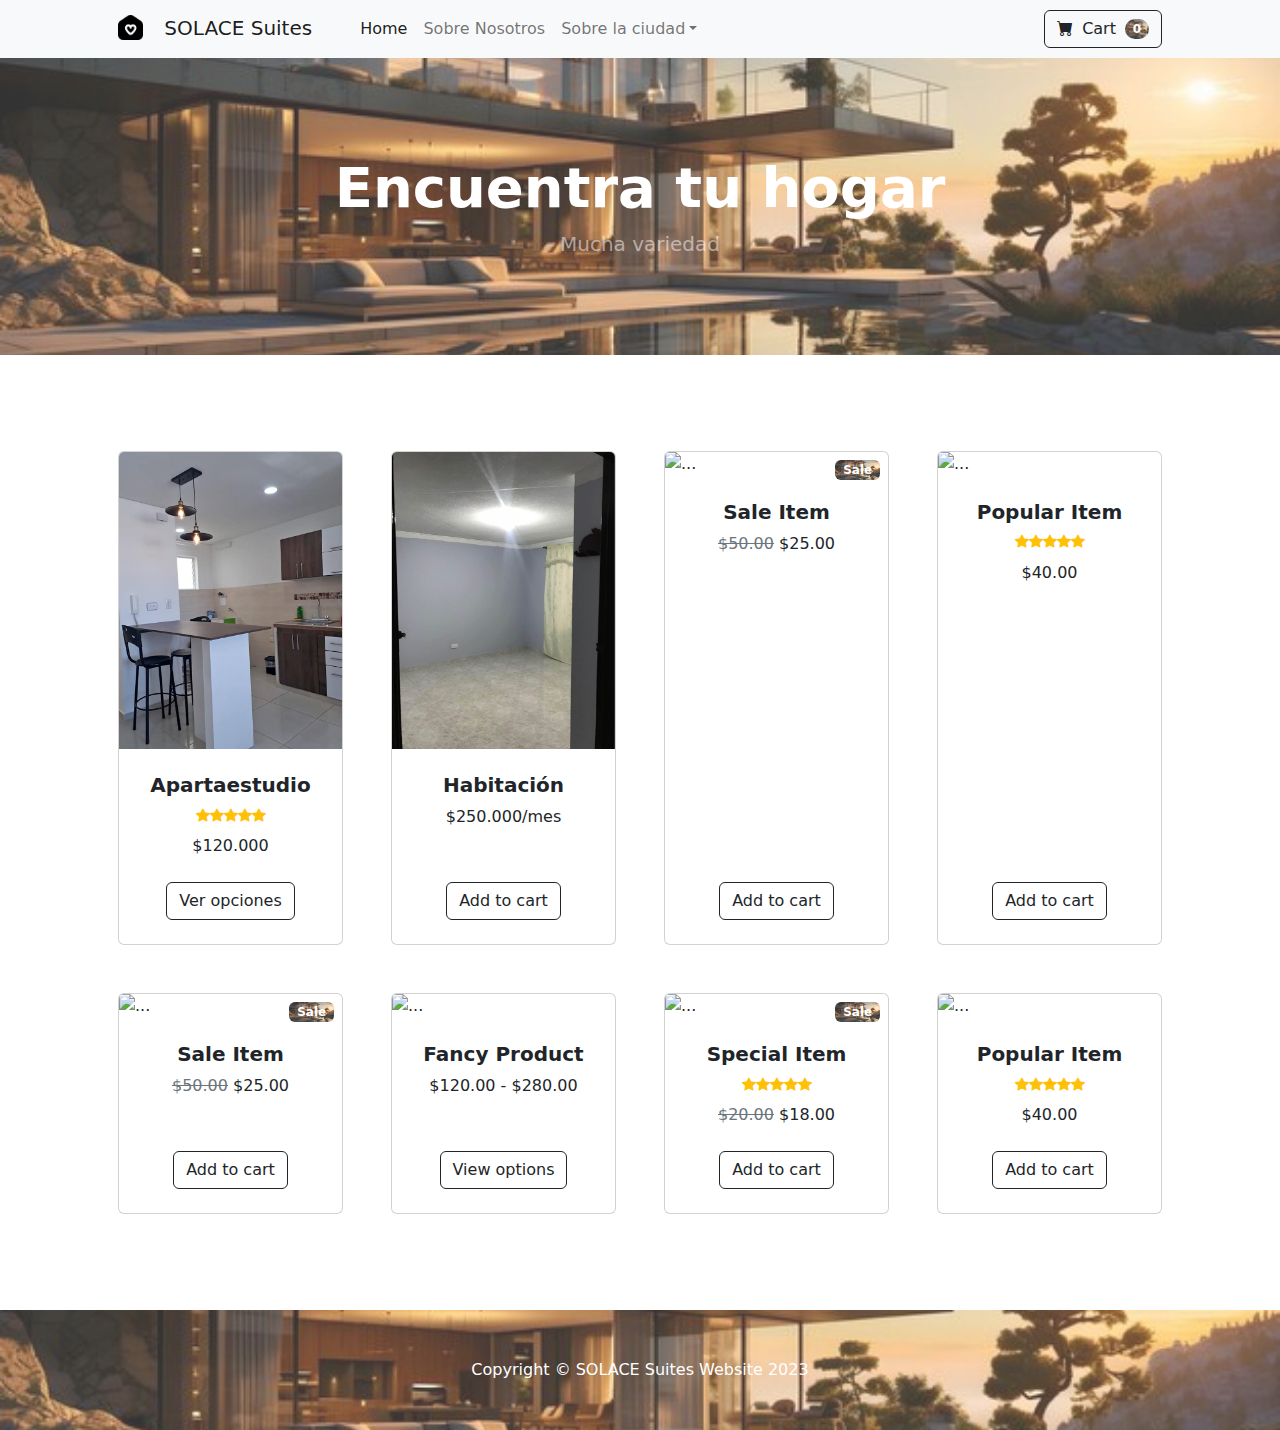
==== pages/shop.html @ 61cb7978 "Se agrega la parte principal del proyecto" ====
<!DOCTYPE html>
<html lang="en">
    <head>
        <meta charset="utf-8" />
        <meta name="viewport" content="width=device-width, initial-scale=1, shrink-to-fit=no" />
        <title>SOLACE-Suites</title>
        <!-- Favicon-->
        <link rel="icon" type="image/x-icon" href="../assets/corazon-casero.png" />
        <!-- Bootstrap icons-->
        <link href="https://cdn.jsdelivr.net/npm/bootstrap-icons@1.5.0/font/bootstrap-icons.css" rel="stylesheet" />
        <!-- Core theme CSS (includes Bootstrap)-->
        <link href="../css/styles-shop.css" rel="stylesheet" />
    </head>
    <body>
        <!-- Navigation-->
        <nav class="navbar navbar-expand-lg navbar-light bg-light">
            <div class="container px-4 px-lg-5">
                <a class="navbar-brand" href="../index.html">
                    <img src="../assets/corazon-casero.png" alt="logo" style="width: 25px; height: 25px; margin-right: 15px; margin-bottom: 5px;">
                    SOLACE Suites</a>
                <button class="navbar-toggler" type="button" data-bs-toggle="collapse" data-bs-target="#navbarSupportedContent" aria-controls="navbarSupportedContent" aria-expanded="false" aria-label="Toggle navigation"><span class="navbar-toggler-icon"></span></button>
                <div class="collapse navbar-collapse" id="navbarSupportedContent">
                    <ul class="navbar-nav me-auto mb-2 mb-lg-0 ms-lg-4">
                        <li class="nav-item"><a class="nav-link active" aria-current="page" href="../index.html">Home</a></li>
                        <li class="nav-item"><a class="nav-link" href="about.html">Sobre Nosotros</a></li>
                        <li class="nav-item dropdown">
                            <a class="nav-link dropdown-toggle" id="navbarDropdown" href="#" role="button" data-bs-toggle="dropdown" aria-expanded="false">Sobre la ciudad</a>
                            <ul class="dropdown-menu" aria-labelledby="navbarDropdown">
                                <li><a class="dropdown-item" href="city-sites.html">Sobre la ciudad</a></li>
                                <li><hr class="dropdown-divider" /></li>
                                <li><a class="dropdown-item" href="#!">Popular Items</a></li>
                                <li><a class="dropdown-item" href="#!">New Arrivals</a></li>
                            </ul>
                        </li>
                    </ul>
                    <form class="d-flex">
                        <button class="btn btn-outline-dark" type="submit">
                            <i class="bi-cart-fill me-1"></i>
                            Cart
                            <span class="badge bg-dark text-white ms-1 rounded-pill">0</span>
                        </button>
                    </form>
                </div>
            </div>
        </nav>
        <!-- Header-->
        <header class="bg-dark py-5">
            <div class="container px-4 px-lg-5 my-5">
                <div class="text-center text-white">
                    <h1 class="display-4 fw-bolder">Encuentra tu hogar</h1>
                    <p class="lead fw-normal text-white-50 mb-0">Mucha variedad</p>
                </div>
            </div>
        </header>
        <!-- Section-->
        <section class="py-5">
            <div class="container px-4 px-lg-5 mt-5">
                <div class="row gx-4 gx-lg-5 row-cols-2 row-cols-md-3 row-cols-xl-4 justify-content-center">
                    <div class="col mb-5">
                        <div class="card h-100">
                            <!-- Product image-->
                            <img class="card-img-top" src="../assets/01/main.jpg" alt="foto principal de apartaestudio" />
                            <!-- Product details-->
                            <div class="card-body p-4">
                                <div class="text-center">
                                    <!-- Product name-->
                                    <h5 class="fw-bolder">Apartaestudio</h5>
                                    <div class="d-flex justify-content-center small text-warning mb-2">
                                        <div class="bi-star-fill"></div>
                                        <div class="bi-star-fill"></div>
                                        <div class="bi-star-fill"></div>
                                        <div class="bi-star-fill"></div>
                                        <div class="bi-star-fill"></div>
                                    </div>
                                    <!-- Product price-->
                                    $120.000
                                </div>
                            </div>
                            <!-- Product actions-->
                            <div class="card-footer p-4 pt-0 border-top-0 bg-transparent">
                                <div class="text-center"><a class="btn btn-outline-dark mt-auto" href="#">Ver opciones</a></div>
                            </div>
                        </div>
                    </div>
                    <div class="col mb-5">
                        <div class="card h-100">
                            <!-- ticket for a Sale product-->
                            <!--div class="badge bg-dark text-white position-absolute" style="top: 0.5rem; right: 0.5rem">Sale</div-->
                            <!-- Product image-->
                            <img class="card-img-top" src="../assets/02/main.jpg" alt="foto principal" />
                            <!-- Product details-->
                            <div class="card-body p-4">
                                <div class="text-center">
                                    <!-- Product name-->
                                    <h5 class="fw-bolder">Habitación</h5>
                                    <!-- Product price>
                                    <span class="text-muted text-decoration-line-through">$250.000/mes</span-->
                                    $250.000/mes
                                </div>
                            </div>
                            <!-- Product actions-->
                            <div class="card-footer p-4 pt-0 border-top-0 bg-transparent">
                                <div class="text-center"><a class="btn btn-outline-dark mt-auto" href="#">Add to cart</a></div>
                            </div>
                        </div>
                    </div>
                    <div class="col mb-5">
                        <div class="card h-100">
                            <!-- Sale badge-->
                            <div class="badge bg-dark text-white position-absolute" style="top: 0.5rem; right: 0.5rem">Sale</div>
                            <!-- Product image-->
                            <img class="card-img-top" src="https://dummyimage.com/450x300/dee2e6/6c757d.jpg" alt="..." />
                            <!-- Product details-->
                            <div class="card-body p-4">
                                <div class="text-center">
                                    <!-- Product name-->
                                    <h5 class="fw-bolder">Sale Item</h5>
                                    <!-- Product price-->
                                    <span class="text-muted text-decoration-line-through">$50.00</span>
                                    $25.00
                                </div>
                            </div>
                            <!-- Product actions-->
                            <div class="card-footer p-4 pt-0 border-top-0 bg-transparent">
                                <div class="text-center"><a class="btn btn-outline-dark mt-auto" href="#">Add to cart</a></div>
                            </div>
                        </div>
                    </div>
                    <div class="col mb-5">
                        <div class="card h-100">
                            <!-- Product image-->
                            <img class="card-img-top" src="https://dummyimage.com/450x300/dee2e6/6c757d.jpg" alt="..." />
                            <!-- Product details-->
                            <div class="card-body p-4">
                                <div class="text-center">
                                    <!-- Product name-->
                                    <h5 class="fw-bolder">Popular Item</h5>
                                    <!-- Product reviews-->
                                    <div class="d-flex justify-content-center small text-warning mb-2">
                                        <div class="bi-star-fill"></div>
                                        <div class="bi-star-fill"></div>
                                        <div class="bi-star-fill"></div>
                                        <div class="bi-star-fill"></div>
                                        <div class="bi-star-fill"></div>
                                    </div>
                                    <!-- Product price-->
                                    $40.00
                                </div>
                            </div>
                            <!-- Product actions-->
                            <div class="card-footer p-4 pt-0 border-top-0 bg-transparent">
                                <div class="text-center"><a class="btn btn-outline-dark mt-auto" href="#">Add to cart</a></div>
                            </div>
                        </div>
                    </div>
                    <div class="col mb-5">
                        <div class="card h-100">
                            <!-- Sale badge-->
                            <div class="badge bg-dark text-white position-absolute" style="top: 0.5rem; right: 0.5rem">Sale</div>
                            <!-- Product image-->
                            <img class="card-img-top" src="https://dummyimage.com/450x300/dee2e6/6c757d.jpg" alt="..." />
                            <!-- Product details-->
                            <div class="card-body p-4">
                                <div class="text-center">
                                    <!-- Product name-->
                                    <h5 class="fw-bolder">Sale Item</h5>
                                    <!-- Product price-->
                                    <span class="text-muted text-decoration-line-through">$50.00</span>
                                    $25.00
                                </div>
                            </div>
                            <!-- Product actions-->
                            <div class="card-footer p-4 pt-0 border-top-0 bg-transparent">
                                <div class="text-center"><a class="btn btn-outline-dark mt-auto" href="#">Add to cart</a></div>
                            </div>
                        </div>
                    </div>
                    <div class="col mb-5">
                        <div class="card h-100">
                            <!-- Product image-->
                            <img class="card-img-top" src="https://dummyimage.com/450x300/dee2e6/6c757d.jpg" alt="..." />
                            <!-- Product details-->
                            <div class="card-body p-4">
                                <div class="text-center">
                                    <!-- Product name-->
                                    <h5 class="fw-bolder">Fancy Product</h5>
                                    <!-- Product price-->
                                    $120.00 - $280.00
                                </div>
                            </div>
                            <!-- Product actions-->
                            <div class="card-footer p-4 pt-0 border-top-0 bg-transparent">
                                <div class="text-center"><a class="btn btn-outline-dark mt-auto" href="#">View options</a></div>
                            </div>
                        </div>
                    </div>
                    <div class="col mb-5">
                        <div class="card h-100">
                            <!-- Sale badge-->
                            <div class="badge bg-dark text-white position-absolute" style="top: 0.5rem; right: 0.5rem">Sale</div>
                            <!-- Product image-->
                            <img class="card-img-top" src="https://dummyimage.com/450x300/dee2e6/6c757d.jpg" alt="..." />
                            <!-- Product details-->
                            <div class="card-body p-4">
                                <div class="text-center">
                                    <!-- Product name-->
                                    <h5 class="fw-bolder">Special Item</h5>
                                    <!-- Product reviews-->
                                    <div class="d-flex justify-content-center small text-warning mb-2">
                                        <div class="bi-star-fill"></div>
                                        <div class="bi-star-fill"></div>
                                        <div class="bi-star-fill"></div>
                                        <div class="bi-star-fill"></div>
                                        <div class="bi-star-fill"></div>
                                    </div>
                                    <!-- Product price-->
                                    <span class="text-muted text-decoration-line-through">$20.00</span>
                                    $18.00
                                </div>
                            </div>
                            <!-- Product actions-->
                            <div class="card-footer p-4 pt-0 border-top-0 bg-transparent">
                                <div class="text-center"><a class="btn btn-outline-dark mt-auto" href="#">Add to cart</a></div>
                            </div>
                        </div>
                    </div>
                    <div class="col mb-5">
                        <div class="card h-100">
                            <!-- Product image-->
                            <img class="card-img-top" src="https://dummyimage.com/450x300/dee2e6/6c757d.jpg" alt="..." />
                            <!-- Product details-->
                            <div class="card-body p-4">
                                <div class="text-center">
                                    <!-- Product name-->
                                    <h5 class="fw-bolder">Popular Item</h5>
                                    <!-- Product reviews-->
                                    <div class="d-flex justify-content-center small text-warning mb-2">
                                        <div class="bi-star-fill"></div>
                                        <div class="bi-star-fill"></div>
                                        <div class="bi-star-fill"></div>
                                        <div class="bi-star-fill"></div>
                                        <div class="bi-star-fill"></div>
                                    </div>
                                    <!-- Product price-->
                                    $40.00
                                </div>
                            </div>
                            <!-- Product actions-->
                            <div class="card-footer p-4 pt-0 border-top-0 bg-transparent">
                                <div class="text-center"><a class="btn btn-outline-dark mt-auto" href="#">Add to cart</a></div>
                            </div>
                        </div>
                    </div>
                </div>
            </div>
        </section>
        <!-- Footer-->
        <footer class="py-5 bg-dark">
            <div class="container"><p class="m-0 text-center text-white">Copyright &copy; SOLACE Suites Website 2023</p></div>
        </footer>
        <!-- Bootstrap core JS-->
        <script src="https://cdn.jsdelivr.net/npm/bootstrap@5.2.3/dist/js/bootstrap.bundle.min.js"></script>
        <!-- Core theme JS-->
        <script src="../js/scripts-shop.js"></script>
    </body>
</html>
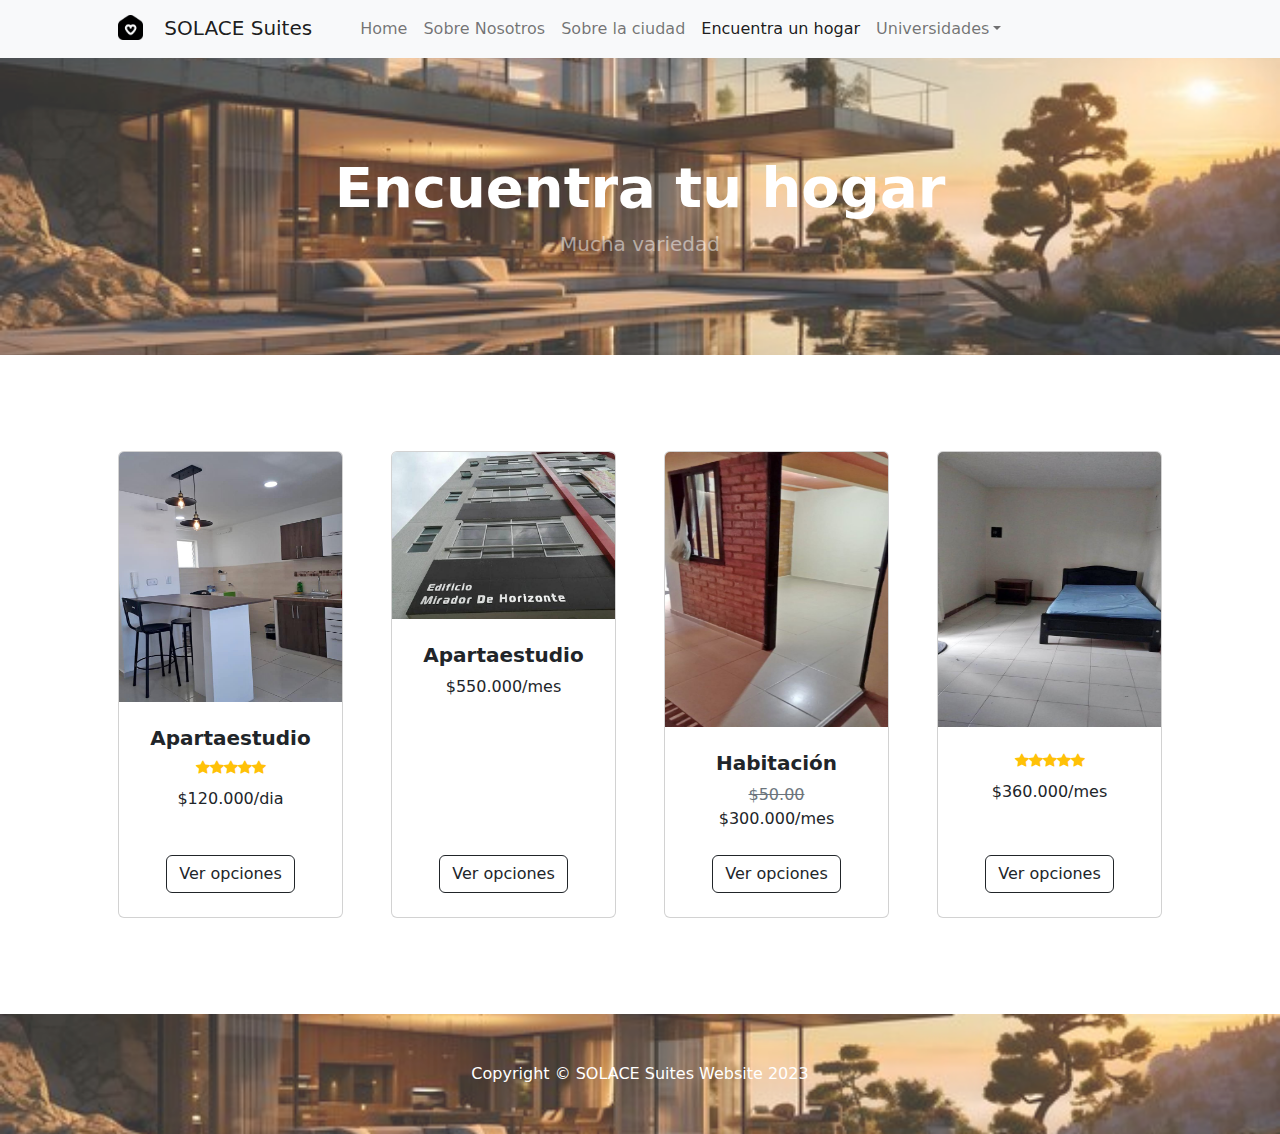
==== commit cad9419a: "se agrega la pagina de detaller de los items y la personalizacion de la pagina de sitios historicos" ====
--- a/pages/shop.html
+++ b/pages/shop.html
@@ -21,25 +21,33 @@
                 <button class="navbar-toggler" type="button" data-bs-toggle="collapse" data-bs-target="#navbarSupportedContent" aria-controls="navbarSupportedContent" aria-expanded="false" aria-label="Toggle navigation"><span class="navbar-toggler-icon"></span></button>
                 <div class="collapse navbar-collapse" id="navbarSupportedContent">
                     <ul class="navbar-nav me-auto mb-2 mb-lg-0 ms-lg-4">
-                        <li class="nav-item"><a class="nav-link active" aria-current="page" href="../index.html">Home</a></li>
+                        <li class="nav-item"><a class="nav-link" href="../index.html">Home</a></li>
                         <li class="nav-item"><a class="nav-link" href="about.html">Sobre Nosotros</a></li>
+                        <li class="nav-item"><a class="nav-link" href="city-sites.html">Sobre la ciudad</a></li>
+                        <li class="nav-item"><a class="nav-link active" aria-current="page" href="shop.html">Encuentra un hogar</a></li>
                         <li class="nav-item dropdown">
-                            <a class="nav-link dropdown-toggle" id="navbarDropdown" href="#" role="button" data-bs-toggle="dropdown" aria-expanded="false">Sobre la ciudad</a>
+                            <a class="nav-link dropdown-toggle" id="navbarDropdown" href="#" role="button" data-bs-toggle="dropdown" aria-expanded="false">Universidades</a>
                             <ul class="dropdown-menu" aria-labelledby="navbarDropdown">
-                                <li><a class="dropdown-item" href="city-sites.html">Sobre la ciudad</a></li>
+                                <li><a class="dropdown-item" href="https://www.unicauca.edu.co">Universidad del Cauca</a></li>
                                 <li><hr class="dropdown-divider" /></li>
-                                <li><a class="dropdown-item" href="#!">Popular Items</a></li>
-                                <li><a class="dropdown-item" href="#!">New Arrivals</a></li>
+                                <li><a class="dropdown-item" href="https://ucc.edu.co/">Universidad Cooperativa de Colombia</a></li>
+                                <li><a class="dropdown-item" href="https://www.uniautonoma.edu.co/">Corporación Universitaria Autónoma Del Cauca</a></li>
+                                <li><a class="dropdown-item" href="https://fup.edu.co/">Fundación Universitaria De Popayán</a></li>
+                                <li><a class="dropdown-item" href="https://www.unicomfacauca.edu.co/">Corporación Universitaria Comfacauca - Unicomfacauca</a></li>
+                                <li><a class="dropdown-item" href="https://unimayor.edu.co/web/">Colegio Mayor del Cauca</a></li>
+                                <li><a class="dropdown-item" href="https://www.uan.edu.co/popayan">Universidad Antonio Nariño</a></li>
+                                <li><a class="dropdown-item" href="https://www.fumc.edu.co/popayan/">Fundación Universitaria María Cano</a></li>
+                                <li><a class="dropdown-item" href="https://www.sena.edu.co/es-co/regionales/zonaPacifica/Paginas/_Cauca.aspx">SENA</a></li>
                             </ul>
                         </li>
                     </ul>
-                    <form class="d-flex">
-                        <button class="btn btn-outline-dark" type="submit">
+                    <!--form class="d-flex">
+                        <button class="btn btn-outline-dark" type="submit" href="../index.html">
                             <i class="bi-cart-fill me-1"></i>
-                            Cart
+                            Pronto
                             <span class="badge bg-dark text-white ms-1 rounded-pill">0</span>
                         </button>
-                    </form>
+                    </form-->
                 </div>
             </div>
         </nav>
@@ -59,7 +67,7 @@
                     <div class="col mb-5">
                         <div class="card h-100">
                             <!-- Product image-->
-                            <img class="card-img-top" src="../assets/01/main.jpg" alt="foto principal de apartaestudio" />
+                            <img class="card-img-top" src="../assets/01/main.jpg" alt="foto principal de apartaestudio" style="height: 250px;"/>
                             <!-- Product details-->
                             <div class="card-body p-4">
                                 <div class="text-center">
@@ -73,12 +81,12 @@
                                         <div class="bi-star-fill"></div>
                                     </div>
                                     <!-- Product price-->
-                                    $120.000
+                                    $120.000/dia
                                 </div>
                             </div>
                             <!-- Product actions-->
                             <div class="card-footer p-4 pt-0 border-top-0 bg-transparent">
-                                <div class="text-center"><a class="btn btn-outline-dark mt-auto" href="#">Ver opciones</a></div>
+                                <div class="text-center"><a class="btn btn-outline-dark mt-auto" href="item.html">Ver opciones</a></div>
                             </div>
                         </div>
                     </div>
@@ -87,54 +95,54 @@
                             <!-- ticket for a Sale product-->
                             <!--div class="badge bg-dark text-white position-absolute" style="top: 0.5rem; right: 0.5rem">Sale</div-->
                             <!-- Product image-->
-                            <img class="card-img-top" src="../assets/02/main.jpg" alt="foto principal" />
+                            <img class="card-img-top" src="../assets/02/img02" alt="foto principal" />
+                            <!-- Product details-->
+                            <div class="card-body p-4">
+                                <div class="text-center">
+                                    <!-- Product name-->
+                                    <h5 class="fw-bolder">Apartaestudio</h5>
+                                    <!-- Product price>
+                                    <span class="text-muted text-decoration-line-through">$250.000/mes</span-->
+                                    $550.000/mes
+                                </div>
+                            </div>
+                            <!-- Product actions-->
+                            <div class="card-footer p-4 pt-0 border-top-0 bg-transparent">
+                                <div class="text-center"><a class="btn btn-outline-dark mt-auto" href="item-2.html">Ver opciones</a></div>
+                            </div>
+                        </div>
+                    </div>
+                    <div class="col mb-5">
+                        <div class="card h-100">
+                            <!-- Sale badge>
+                            <div class="badge bg-dark text-white position-absolute" style="top: 0.5rem; right: 0.5rem">Sale</div-->
+                            <!-- Product image-->
+                            <img class="card-img-top" src="../assets/items/habitacion-pomona" alt="..." style="height: 275px;"/>
                             <!-- Product details-->
                             <div class="card-body p-4">
                                 <div class="text-center">
                                     <!-- Product name-->
                                     <h5 class="fw-bolder">Habitación</h5>
-                                    <!-- Product price>
-                                    <span class="text-muted text-decoration-line-through">$250.000/mes</span-->
-                                    $250.000/mes
+                                    <!-- Product price-->
+                                    <span class="text-muted text-decoration-line-through">$50.00</span>
+                                    $300.000/mes
                                 </div>
                             </div>
                             <!-- Product actions-->
                             <div class="card-footer p-4 pt-0 border-top-0 bg-transparent">
-                                <div class="text-center"><a class="btn btn-outline-dark mt-auto" href="#">Add to cart</a></div>
-                            </div>
-                        </div>
-                    </div>
-                    <div class="col mb-5">
-                        <div class="card h-100">
-                            <!-- Sale badge-->
-                            <div class="badge bg-dark text-white position-absolute" style="top: 0.5rem; right: 0.5rem">Sale</div>
-                            <!-- Product image-->
-                            <img class="card-img-top" src="https://dummyimage.com/450x300/dee2e6/6c757d.jpg" alt="..." />
-                            <!-- Product details-->
-                            <div class="card-body p-4">
-                                <div class="text-center">
-                                    <!-- Product name-->
-                                    <h5 class="fw-bolder">Sale Item</h5>
-                                    <!-- Product price-->
-                                    <span class="text-muted text-decoration-line-through">$50.00</span>
-                                    $25.00
-                                </div>
-                            </div>
-                            <!-- Product actions-->
-                            <div class="card-footer p-4 pt-0 border-top-0 bg-transparent">
-                                <div class="text-center"><a class="btn btn-outline-dark mt-auto" href="#">Add to cart</a></div>
+                                <div class="text-center"><a class="btn btn-outline-dark mt-auto" href="build-website.html">Ver opciones</a></div>
                             </div>
                         </div>
                     </div>
                     <div class="col mb-5">
                         <div class="card h-100">
                             <!-- Product image-->
-                            <img class="card-img-top" src="https://dummyimage.com/450x300/dee2e6/6c757d.jpg" alt="..." />
+                            <img class="card-img-top" src="../assets/items/habitacion-pomona-2" alt="..." style="height: 275px;"/>
                             <!-- Product details-->
                             <div class="card-body p-4">
                                 <div class="text-center">
-                                    <!-- Product name-->
-                                    <h5 class="fw-bolder">Popular Item</h5>
+                                    <!-- Product name>
+                                    <h5 class="fw-bolder">Popular Item</h5-->
                                     <!-- Product reviews-->
                                     <div class="d-flex justify-content-center small text-warning mb-2">
                                         <div class="bi-star-fill"></div>
@@ -144,113 +152,16 @@
                                         <div class="bi-star-fill"></div>
                                     </div>
                                     <!-- Product price-->
-                                    $40.00
+                                    $360.000/mes
                                 </div>
                             </div>
                             <!-- Product actions-->
                             <div class="card-footer p-4 pt-0 border-top-0 bg-transparent">
-                                <div class="text-center"><a class="btn btn-outline-dark mt-auto" href="#">Add to cart</a></div>
+                                <div class="text-center"><a class="btn btn-outline-dark mt-auto" href="build-website.html">Ver opciones</a></div>
                             </div>
                         </div>
                     </div>
-                    <div class="col mb-5">
-                        <div class="card h-100">
-                            <!-- Sale badge-->
-                            <div class="badge bg-dark text-white position-absolute" style="top: 0.5rem; right: 0.5rem">Sale</div>
-                            <!-- Product image-->
-                            <img class="card-img-top" src="https://dummyimage.com/450x300/dee2e6/6c757d.jpg" alt="..." />
-                            <!-- Product details-->
-                            <div class="card-body p-4">
-                                <div class="text-center">
-                                    <!-- Product name-->
-                                    <h5 class="fw-bolder">Sale Item</h5>
-                                    <!-- Product price-->
-                                    <span class="text-muted text-decoration-line-through">$50.00</span>
-                                    $25.00
-                                </div>
-                            </div>
-                            <!-- Product actions-->
-                            <div class="card-footer p-4 pt-0 border-top-0 bg-transparent">
-                                <div class="text-center"><a class="btn btn-outline-dark mt-auto" href="#">Add to cart</a></div>
-                            </div>
-                        </div>
-                    </div>
-                    <div class="col mb-5">
-                        <div class="card h-100">
-                            <!-- Product image-->
-                            <img class="card-img-top" src="https://dummyimage.com/450x300/dee2e6/6c757d.jpg" alt="..." />
-                            <!-- Product details-->
-                            <div class="card-body p-4">
-                                <div class="text-center">
-                                    <!-- Product name-->
-                                    <h5 class="fw-bolder">Fancy Product</h5>
-                                    <!-- Product price-->
-                                    $120.00 - $280.00
-                                </div>
-                            </div>
-                            <!-- Product actions-->
-                            <div class="card-footer p-4 pt-0 border-top-0 bg-transparent">
-                                <div class="text-center"><a class="btn btn-outline-dark mt-auto" href="#">View options</a></div>
-                            </div>
-                        </div>
-                    </div>
-                    <div class="col mb-5">
-                        <div class="card h-100">
-                            <!-- Sale badge-->
-                            <div class="badge bg-dark text-white position-absolute" style="top: 0.5rem; right: 0.5rem">Sale</div>
-                            <!-- Product image-->
-                            <img class="card-img-top" src="https://dummyimage.com/450x300/dee2e6/6c757d.jpg" alt="..." />
-                            <!-- Product details-->
-                            <div class="card-body p-4">
-                                <div class="text-center">
-                                    <!-- Product name-->
-                                    <h5 class="fw-bolder">Special Item</h5>
-                                    <!-- Product reviews-->
-                                    <div class="d-flex justify-content-center small text-warning mb-2">
-                                        <div class="bi-star-fill"></div>
-                                        <div class="bi-star-fill"></div>
-                                        <div class="bi-star-fill"></div>
-                                        <div class="bi-star-fill"></div>
-                                        <div class="bi-star-fill"></div>
-                                    </div>
-                                    <!-- Product price-->
-                                    <span class="text-muted text-decoration-line-through">$20.00</span>
-                                    $18.00
-                                </div>
-                            </div>
-                            <!-- Product actions-->
-                            <div class="card-footer p-4 pt-0 border-top-0 bg-transparent">
-                                <div class="text-center"><a class="btn btn-outline-dark mt-auto" href="#">Add to cart</a></div>
-                            </div>
-                        </div>
-                    </div>
-                    <div class="col mb-5">
-                        <div class="card h-100">
-                            <!-- Product image-->
-                            <img class="card-img-top" src="https://dummyimage.com/450x300/dee2e6/6c757d.jpg" alt="..." />
-                            <!-- Product details-->
-                            <div class="card-body p-4">
-                                <div class="text-center">
-                                    <!-- Product name-->
-                                    <h5 class="fw-bolder">Popular Item</h5>
-                                    <!-- Product reviews-->
-                                    <div class="d-flex justify-content-center small text-warning mb-2">
-                                        <div class="bi-star-fill"></div>
-                                        <div class="bi-star-fill"></div>
-                                        <div class="bi-star-fill"></div>
-                                        <div class="bi-star-fill"></div>
-                                        <div class="bi-star-fill"></div>
-                                    </div>
-                                    <!-- Product price-->
-                                    $40.00
-                                </div>
-                            </div>
-                            <!-- Product actions-->
-                            <div class="card-footer p-4 pt-0 border-top-0 bg-transparent">
-                                <div class="text-center"><a class="btn btn-outline-dark mt-auto" href="#">Add to cart</a></div>
-                            </div>
-                        </div>
-                    </div>
+                    
                 </div>
             </div>
         </section>
